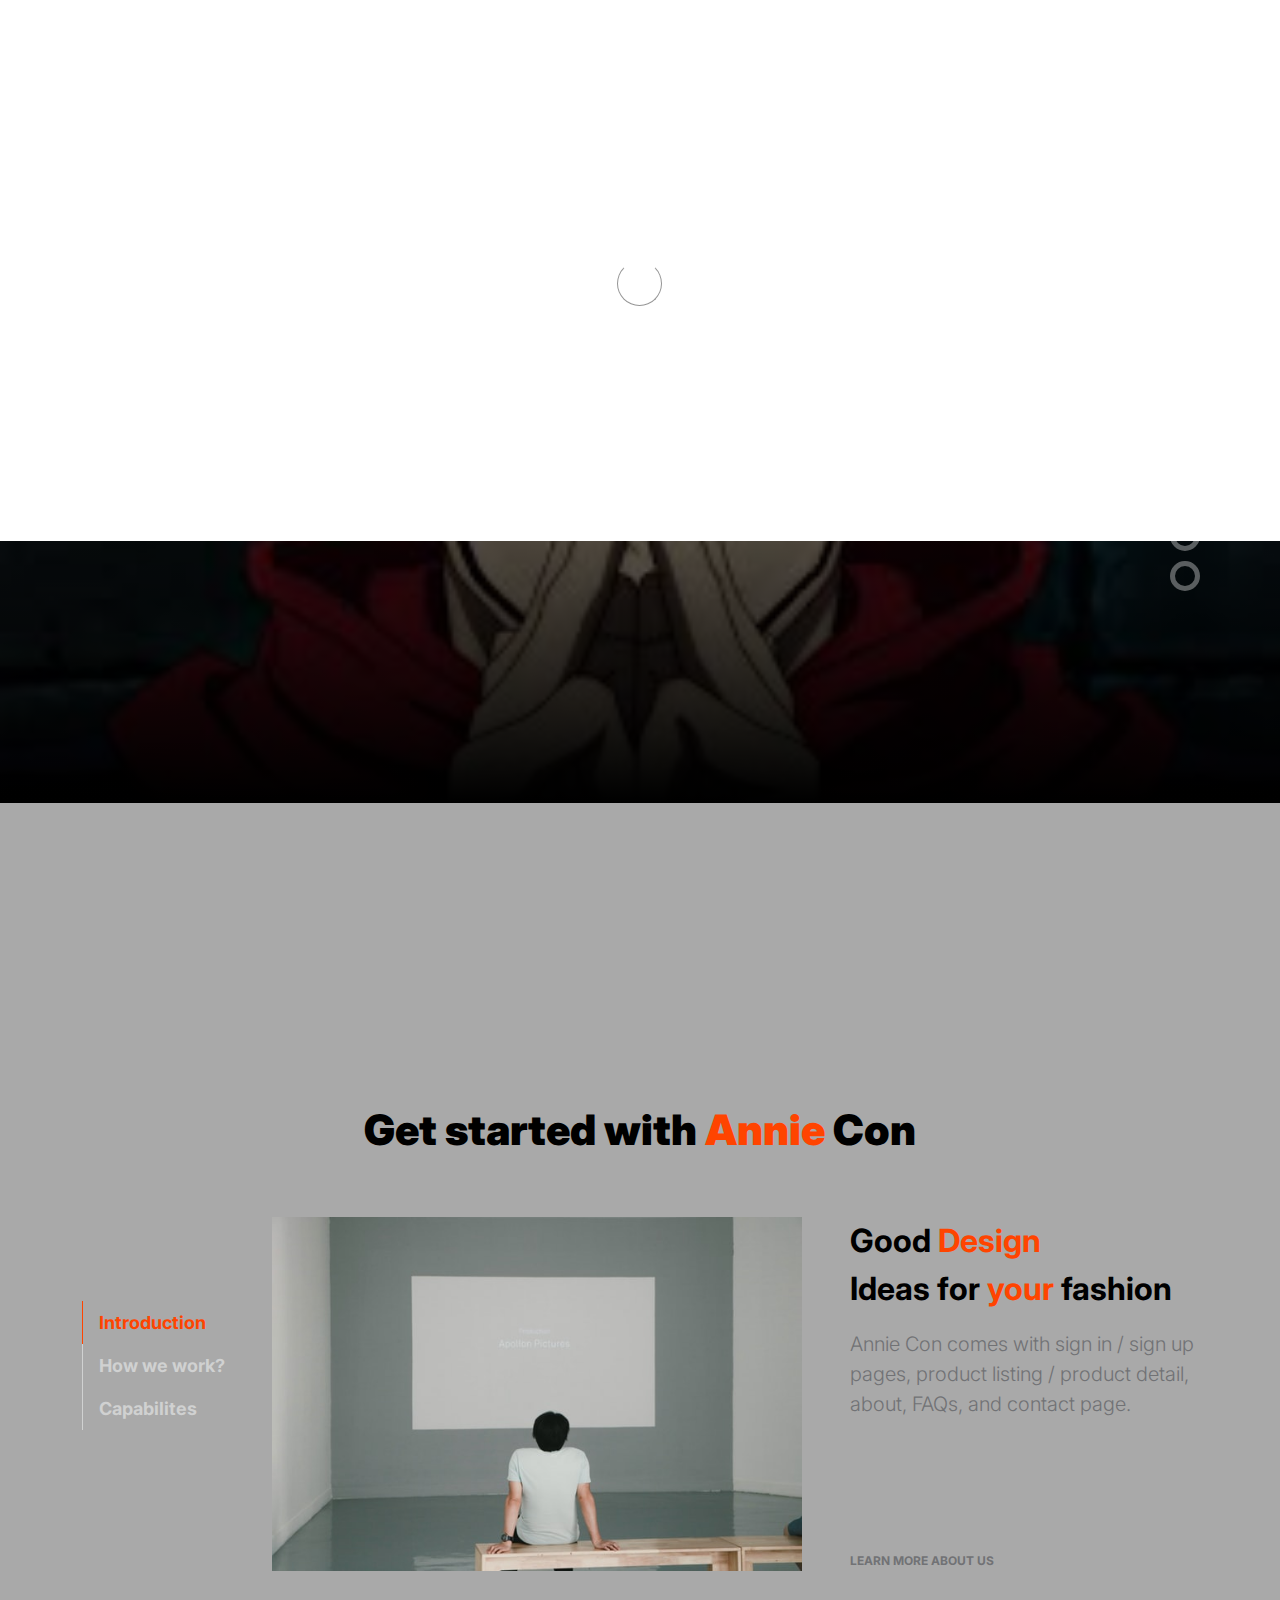
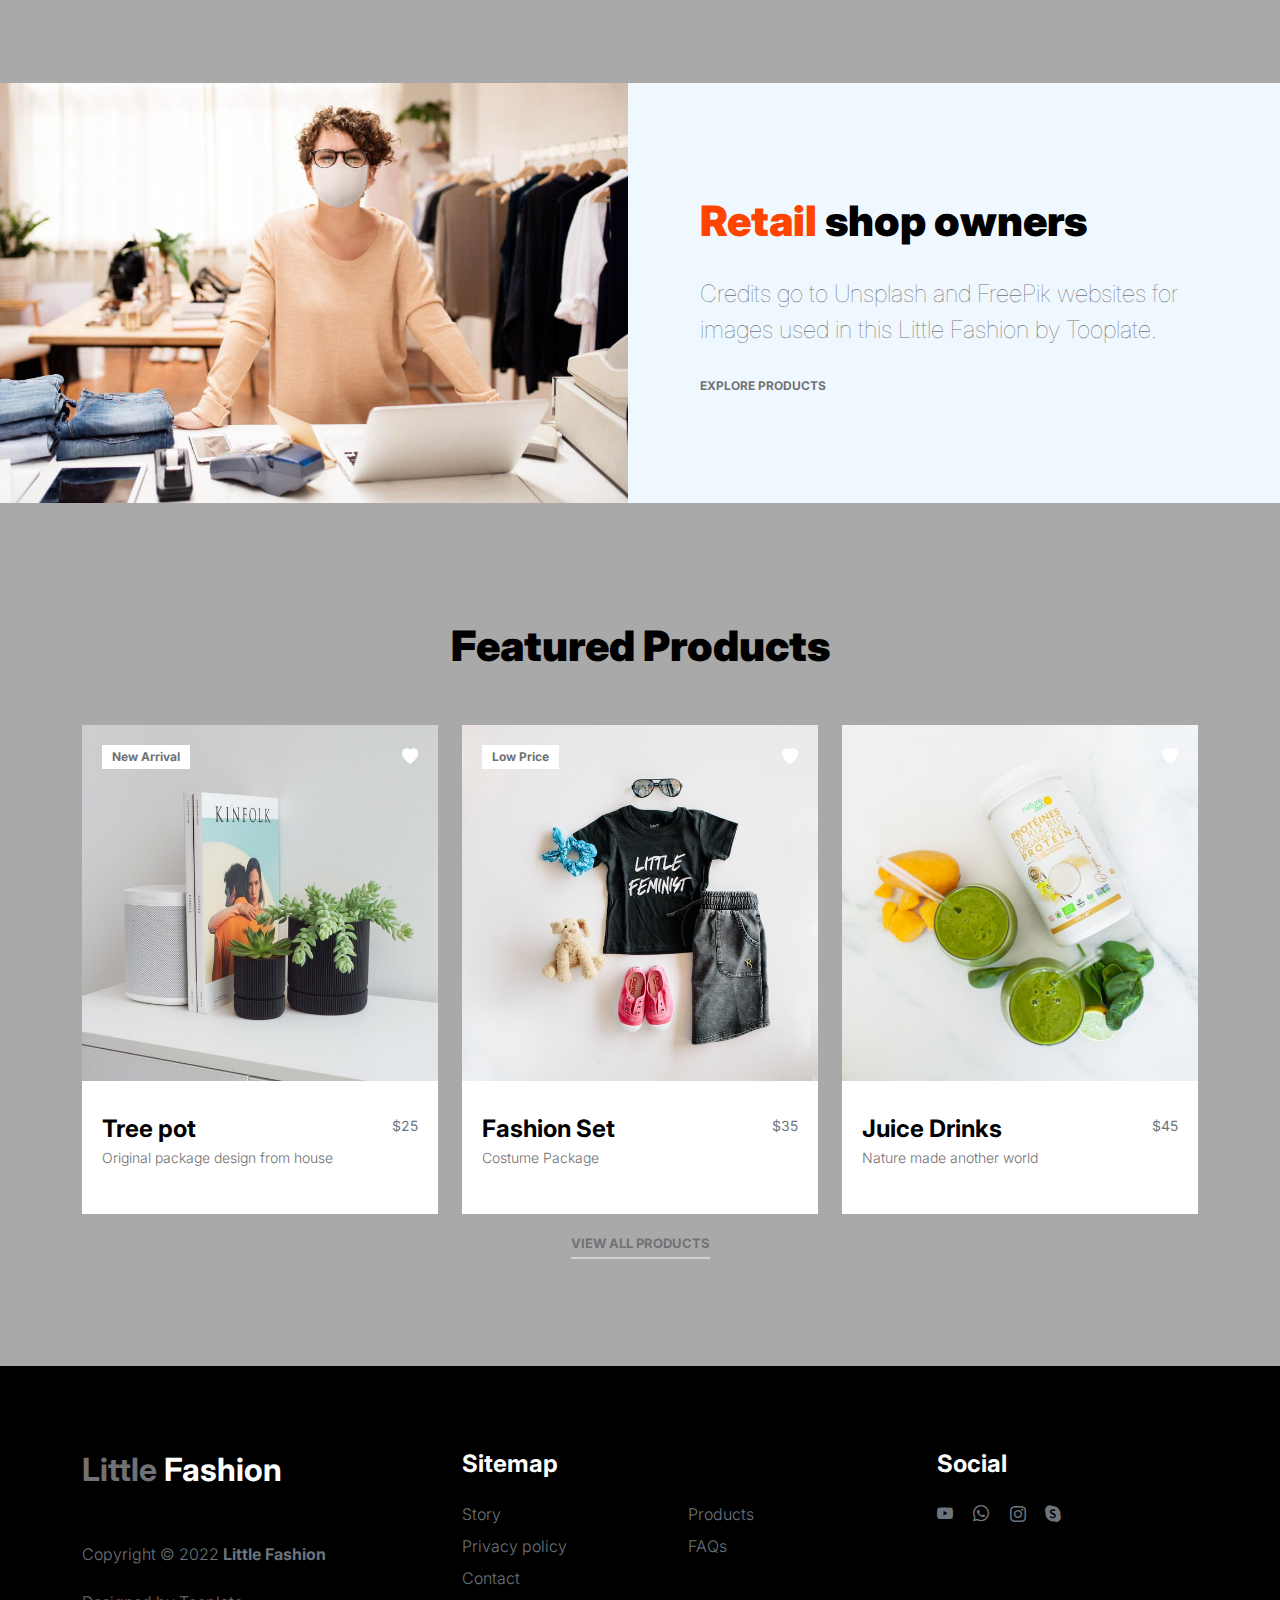
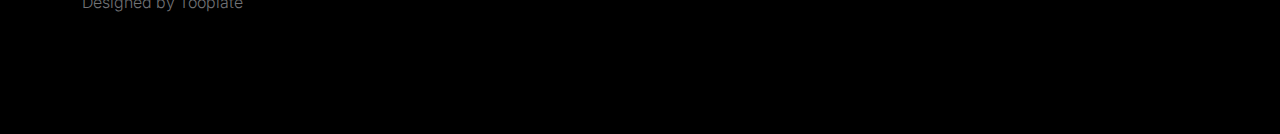
==== index.html @ 7e020263 "initial commit" ====
<!doctype html>
<html lang="en">
    <head>
        <meta charset="utf-8">
        <meta name="viewport" content="width=device-width, initial-scale=1">

        <meta name="description" content="">
        <meta name="author" content="">

        <title>Annie Con</title>

        <!-- CSS FILES -->
        <link rel="preconnect" href="https://fonts.googleapis.com">

        <link rel="preconnect" href="https://fonts.gstatic.com" crossorigin>

        <link href="https://fonts.googleapis.com/css2?family=Inter:wght@100;300;400;700;900&display=swap" rel="stylesheet">

        <link href="css/bootstrap.min.css" rel="stylesheet">
        <link href="css/bootstrap-icons.css" rel="stylesheet">

        <link rel="stylesheet" href="css/slick.css"/>

        <link href="css/tooplate-little-fashion.css" rel="stylesheet">
<!--

Tooplate 2127 Little Fashion

https://www.tooplate.com/view/2127-little-fashion

-->
    </head>
    
    <body>

        <section class="preloader">
            <div class="spinner">
                <span class="sk-inner-circle"></span>
            </div>
        </section>
    
        <main>

            <nav class="navbar navbar-expand-lg">
                <div class="container">
                    <button class="navbar-toggler" type="button" data-bs-toggle="collapse" data-bs-target="#navbarNav" aria-controls="navbarNav" aria-expanded="false" aria-label="Toggle navigation">
                        <span class="navbar-toggler-icon"></span>
                    </button>

                    <a class="navbar-brand" href="index.html">
                        <strong><span>Annie</span> Con</strong>
                    </a>

                    <div class="d-lg-none">
                        <a href="sign-in.html" class="bi-person custom-icon me-3"></a>

                        <a href="product-detail.html" class="bi-bag custom-icon"></a>
                    </div>

                    <div class="collapse navbar-collapse" id="navbarNav">
                        <ul class="navbar-nav mx-auto">
                            <li class="nav-item">
                                <a class="nav-link active" href="index.html">Home</a>
                            </li>

                            <li class="nav-item">
                                <a class="nav-link" href="about.html">Story</a>
                            </li>

                            <li class="nav-item">
                                <a class="nav-link" href="products.html">Products</a>
                            </li>

                            <li class="nav-item">
                                <a class="nav-link" href="faq.html">FAQs</a>
                            </li>

                            <li class="nav-item">
                                <a class="nav-link" href="contact.html">Contact</a>
                            </li>
                        </ul>

                        <div class="d-none d-lg-block">
                            <a href="sign-in.html" class="bi-person custom-icon me-3"></a>

                            <a href="product-detail.html" class="bi-bag custom-icon"></a>
                        </div>
                    </div>
                </div>
            </nav>

            <section class="slick-slideshow">   
                <div class="slick-custom">
                    <img src="images/slideshow/juju.jpeg" class="img-fluid" alt="">

                    <div class="slick-bottom">
                        <div class="container">
                            <div class="row">
                                <div class="col-lg-6 col-10">
                                    <h1 class="slick-title">Cool Characters</h1>

                                    <p class="lead text-white mt-lg-3 mb-lg-5">Annie Con brings all your favourite characters to life.</p>

                                    <a href="about.html" class="btn custom-btn">Learn more about us</a>
                                </div>
                            </div>
                        </div>
                    </div>
                </div>

                <div class="slick-custom">
                    <img src="images/slideshow/naruto.jpeg" class="img-fluid" alt="">

                    <div class="slick-bottom">
                        <div class="container">
                            <div class="row">
                                <div class="col-lg-6 col-10">
                                    <h1 class="slick-title">New Design</h1>

                                    <p class="lead text-white mt-lg-3 mb-lg-5">Please share this Annie Con to your friends. Thank you for supporting us.</p>

                                    <a href="product.html" class="btn custom-btn">Explore products</a>
                                </div>
                            </div>
                        </div>
                    </div>
                </div>

                <div class="slick-custom">
                    <img src="images/slideshow/tokyo.jpeg" class="img-fluid" alt="">

                    <div class="slick-bottom">
                        <div class="container">
                            <div class="row">
                                <div class="col-lg-6 col-10">
                                    <h1 class="slick-title">Talk to us</h1>

                                    <p class="lead text-white mt-lg-3 mb-lg-5">Annie Con welcome  everyone.</p>

                                    <a href="contact.html" class="btn custom-btn">Work with us</a>
                                </div>
                            </div>
                        </div>
                    </div>
                </div>

            </section>

            <section class="about section-padding">
                <div class="container">
                    <div class="row">

                        <div class="col-12 text-center">
                            <h2 class="mb-5">Get started with <span>Annie</span> Con</h2>
                        </div>

                        <div class="col-lg-2 col-12 mt-auto mb-auto">
                            <ul class="nav nav-pills mb-5 mx-auto justify-content-center align-items-center" id="pills-tab" role="tablist">
                                <li class="nav-item" role="presentation">
                                    <button class="nav-link active" id="pills-home-tab" data-bs-toggle="pill" data-bs-target="#pills-home" type="button" role="tab" aria-controls="pills-home" aria-selected="true">Introduction</button>
                                </li>

                                <li class="nav-item" role="presentation">
                                    <button class="nav-link" id="pills-youtube-tab" data-bs-toggle="pill" data-bs-target="#pills-youtube" type="button" role="tab" aria-controls="pills-youtube" aria-selected="true">How we work?</button>
                                </li>

                                <li class="nav-item" role="presentation">
                                    <button class="nav-link" id="pills-skill-tab" data-bs-toggle="pill" data-bs-target="#pills-skill" type="button" role="tab" aria-controls="pills-skill" aria-selected="false">Capabilites</button>
                                </li>
                            </ul>
                        </div>

                        <div class="col-lg-10 col-12">
                            <div class="tab-content mt-2" id="pills-tabContent">
                                <div class="tab-pane fade show active" id="pills-home" role="tabpanel" aria-labelledby="pills-home-tab">

                                    <div class="row">
                                        <div class="col-lg-7 col-12">
                                            <img src="images/pim-chu-z6NZ76_UTDI-unsplash.jpeg" class="img-fluid" alt="">
                                        </div>

                                        <div class="col-lg-5 col-12">
                                            <div class="d-flex flex-column h-100 ms-lg-4 mt-lg-0 mt-5">
                                                <h4 class="mb-3">Good <span>Design</span> <br>Ideas for <span>your</span> fashion</h4>

                                                <p>Annie Con comes with <a href="sign-in.html">sign in</a> / <a href="sign-up.html">sign up</a> pages, product listing / product detail, about, FAQs, and contact page.</p>

<!--                                                <p>Since this HTML template is based on Boostrap 5 CSS library, you can feel free to add more components as you need.</p>-->

                                                <div class="mt-2 mt-lg-auto">
                                                    <a href="about.html" class="custom-link mb-2">
                                                        Learn more about us
                                                        <i class="bi-arrow-right ms-2"></i>
                                                    </a>
                                                </div>
                                            </div>
                                        </div>
                                    </div>
                                </div>

                                <div class="tab-pane fade" id="pills-youtube" role="tabpanel" aria-labelledby="pills-youtube-tab">

                                    <div class="row">
                                        <div class="col-lg-7 col-12">
                                            <div class="ratio ratio-16x9">
                                                <iframe src="https://www.youtube-nocookie.com/embed/f_7JqPDWhfw?controls=0" title="YouTube video player" frameborder="0" allow="accelerometer; autoplay; clipboard-write; encrypted-media; gyroscope; picture-in-picture" allowfullscreen></iframe>
                                            </div>
                                        </div>

                                        <div class="col-lg-5 col-12">
                                            <div class="d-flex flex-column h-100 ms-lg-4 mt-lg-0 mt-5">
                                                <h4 class="mb-3">Life at Studio</h4>

                                                <p>Over three years in business, We’ve had the chance to work on a variety of projects, with companies</p>

                                                <p>Custom work is branding, web design, UI/UX design</p>

                                                <div class="mt-2 mt-lg-auto">
                                                    <a href="contact.html" class="custom-link mb-2">
                                                        Work with us
                                                        <i class="bi-arrow-right ms-2"></i>
                                                    </a>
                                                </div>
                                            </div>
                                        </div>
                                    </div>
                                </div>

                                <div class="tab-pane fade" id="pills-skill" role="tabpanel" aria-labelledby="pills-skill-tab">
                                    <div class="row">
                                        <div class="col-lg-7 col-12">
                                            <img src="images/cody-lannom-G95AReIh_Ko-unsplash.jpeg" class="img-fluid" alt="">
                                        </div>

                                        <div class="col-lg-5 col-12">
                                            <div class="d-flex flex-column h-100 ms-lg-4 mt-lg-0 mt-5">
                                                <h4 class="mb-3">What can help you?</h4>

                                                <p>Over three years in business, We’ve had the chance on projects</p>

                                                <div class="skill-thumb mt-3">

                                                    <strong>Branding</strong>
                                                        <span class="float-end">90%</span>
                                                            <div class="progress">
                                                                <div class="progress-bar progress-bar-primary" role="progressbar" aria-valuenow="90" aria-valuemin="0" aria-valuemax="100" style="width: 90%;"></div>
                                                            </div>

                                                    <strong>Design & Stragety</strong>
                                                        <span class="float-end">70%</span>
                                                            <div class="progress">
                                                                <div class="progress-bar progress-bar-primary" role="progressbar" aria-valuenow="70" aria-valuemin="0" aria-valuemax="100" style="width: 70%;"></div>
                                                            </div>

                                                    <strong>Online Platform</strong>
                                                        <span class="float-end">80%</span>
                                                            <div class="progress">
                                                                <div class="progress-bar progress-bar-primary" role="progressbar" aria-valuenow="80" aria-valuemin="0" aria-valuemax="100" style="width: 80%;"></div>
                                                            </div>

                                                </div>
                                                
                                                <div class="mt-2 mt-lg-auto">
                                                    <a href="products.html" class="custom-link mb-2">
                                                        Explore products
                                                        <i class="bi-arrow-right ms-2"></i>
                                                    </a>
                                                </div>
                                            </div>
                                        </div>
                                    </div>
                                </div>

                            </div>
                        </div>

                    </div>
                </div>
            </section>

            <section class="front-product">
                <div class="container-fluid p-0">
                    <div class="row align-items-center">

                        <div class="col-lg-6 col-12">
                            <img src="images/retail-shop-owner-mask-social-distancing-shopping.jpg" class="img-fluid" alt="">
                        </div>

                        <div class="col-lg-6 col-12">
                            <div class="px-5 py-5 py-lg-0">
                                
                                <h2 class="mb-4"><span>Retail</span> shop owners</h2>

                                <p class="lead mb-4">Credits go to Unsplash and FreePik websites for images used in this Little Fashion by Tooplate.</p>

                                <a href="products.html" class="custom-link">
                                    Explore Products
                                    <i class="bi-arrow-right ms-2"></i>
                                </a>
                            </div>
                        </div>

                    </div>
                </div>
            </section>

            <section class="featured-product section-padding">
                <div class="container">
                    <div class="row">
                        
                        <div class="col-12 text-center">
                            <h2 class="mb-5">Featured Products</h2>
                        </div>

                        <div class="col-lg-4 col-12 mb-3">
                            <div class="product-thumb">
                                <a href="product-detail.html">
                                    <img src="images/product/evan-mcdougall-qnh1odlqOmk-unsplash.jpeg" class="img-fluid product-image" alt="">
                                </a>

                                <div class="product-top d-flex">
                                    <span class="product-alert me-auto">New Arrival</span>

                                    <a href="#" class="bi-heart-fill product-icon"></a>
                                </div>

                                <div class="product-info d-flex">
                                    <div>
                                        <h5 class="product-title mb-0">
                                            <a href="product-detail.html" class="product-title-link">Tree pot</a>
                                        </h5>

                                        <p class="product-p">Original package design from house</p>
                                    </div>

                                    <small class="product-price text-muted ms-auto mt-auto mb-5">$25</small>
                                </div>
                            </div>
                        </div>

                        <div class="col-lg-4 col-12 mb-3">
                            <div class="product-thumb">
                                <a href="product-detail.html">
                                    <img src="images/product/jordan-nix-CkCUvwMXAac-unsplash.jpeg" class="img-fluid product-image" alt="">
                                </a>

                                <div class="product-top d-flex">
                                    <span class="product-alert">Low Price</span>

                                    <a href="#" class="bi-heart-fill product-icon ms-auto"></a>
                                </div>

                                <div class="product-info d-flex">
                                    <div>
                                        <h5 class="product-title mb-0">
                                            <a href="product-detail.html" class="product-title-link">Fashion Set</a>
                                        </h5>

                                        <p class="product-p">Costume Package</p>
                                    </div>

                                    <small class="product-price text-muted ms-auto mt-auto mb-5">$35</small>
                                </div>
                            </div>
                        </div>

                        <div class="col-lg-4 col-12">
                            <div class="product-thumb">
                                <a href="product-detail.html">
                                    <img src="images/product/nature-zen-3Dn1BZZv3m8-unsplash.jpeg" class="img-fluid product-image" alt="">
                                </a>

                                <div class="product-top d-flex">
                                    <a href="#" class="bi-heart-fill product-icon ms-auto"></a>
                                </div>

                                <div class="product-info d-flex">
                                    <div>
                                        <h5 class="product-title mb-0">
                                            <a href="product-detail.html" class="product-title-link">Juice Drinks</a>
                                        </h5>

                                        <p class="product-p">Nature made another world</p>
                                    </div>

                                    <small class="product-price text-muted ms-auto mt-auto mb-5">$45</small>
                                </div>
                            </div>
                        </div>

                        <div class="col-12 text-center">
                            <a href="products.html" class="view-all">View All Products</a>
                        </div>

                    </div>
                </div>
            </section>

        </main>

        <footer class="site-footer">
            <div class="container">
                <div class="row">

                    <div class="col-lg-3 col-10 me-auto mb-4">
                        <h4 class="text-white mb-3"><a href="index.html">Little</a> Fashion</h4>
                        <p class="copyright-text text-muted mt-lg-5 mb-4 mb-lg-0">Copyright © 2022 <strong>Little Fashion</strong></p>
                        <br>
                        <p class="copyright-text">Designed by <a href="https://www.tooplate.com/" target="_blank">Tooplate</a></p>
                    </div>

                    <div class="col-lg-5 col-8">
                        <h5 class="text-white mb-3">Sitemap</h5>

                        <ul class="footer-menu d-flex flex-wrap">
                            <li class="footer-menu-item"><a href="about.html" class="footer-menu-link">Story</a></li>

                            <li class="footer-menu-item"><a href="#" class="footer-menu-link">Products</a></li>

                            <li class="footer-menu-item"><a href="#" class="footer-menu-link">Privacy policy</a></li>

                            <li class="footer-menu-item"><a href="#" class="footer-menu-link">FAQs</a></li>

                            <li class="footer-menu-item"><a href="#" class="footer-menu-link">Contact</a></li>
                        </ul>
                    </div>

                    <div class="col-lg-3 col-4">
                        <h5 class="text-white mb-3">Social</h5>

                        <ul class="social-icon">

                            <li><a href="#" class="social-icon-link bi-youtube"></a></li>

                            <li><a href="#" class="social-icon-link bi-whatsapp"></a></li>

                            <li><a href="#" class="social-icon-link bi-instagram"></a></li>

                            <li><a href="#" class="social-icon-link bi-skype"></a></li>
                        </ul>
                    </div>

                </div>
            </div>
        </footer>

        <!-- JAVASCRIPT FILES -->
        <script src="js/jquery.min.js"></script>
        <script src="js/bootstrap.bundle.min.js"></script>
        <script src="js/Headroom.js"></script>
        <script src="js/jQuery.headroom.js"></script>
        <script src="js/slick.min.js"></script>
        <script src="js/custom.js"></script>

    </body>
</html>
---- css/tooplate-little-fashion.css ----
/*

Tooplate 2127 Little Fashion

https://www.tooplate.com/view/2127-little-fashion

*/


/*---------------------------------------
  CUSTOM PROPERTIES ( VARIABLES )             
-----------------------------------------*/
:root {
  --white-color:                #FFFFFF;
  --primary-color:              #FF4400;
  --section-bg-color:           #f0f8ff;
  --dark-color:                 #000000;
  --grey-color:                 #d0d1d1;
  --p-color:                    #717275;

  --body-font-family:           'Inter', sans-serif;

  --h5-font-size:               24px;
  --p-font-size:                20px;
  --copyright-text-font-size:   16px;
  --product-link-font-size:     14px;
  --custom-link-font-size:      12px;

  --font-weight-thin:           100;
  --font-weight-light:          300;
  --font-weight-normal:         400;
  --font-weight-bold:           700;
  --font-weight-black:          900;
}

body,
html {
  height: 100%;
}

html {
  scroll-behavior: smooth;
}

@media screen and (prefers-reduced-motion: reduce) {
  html {
    scroll-behavior: auto;
  }
}

body {
    background: darkgrey;
    font-family: var(--body-font-family);    
    position: relative;
}

/*---------------------------------------
  TYPOGRAPHY               
-----------------------------------------*/

h2,
h3,
h4,
h5,
h6 {
  color: var(--dark-color);
  line-height: inherit;
}

h1,
h2,
h3,
h4,
h5,
h6 {
  font-weight: var(--font-weight-bold);
}

h1,
h2 {
  font-weight: var(--font-weight-black);
}

h1 {
  font-size: 64px;
  line-height: normal;
}

h2 {
  font-size: 42px;
}

h3 {
  font-size: 36px;
}

h4 {
  font-size: 32px;
}

h5 {
  font-size: 24px;
}

h6 {
  font-size: 20px;
}

p {
  color: var(--p-color);
  font-size: var(--p-font-size);
  font-weight: var(--font-weight-light);
}

a, 
button {
  touch-action: manipulation;
  transition: all 0.3s;
}

a {
  color: var(--p-color);
  text-decoration: none;
}

a:hover {
  color: var(--primary-color);
}

.text-primary {
  color: var(--primary-color) !important;
}

::selection {
  background: var(--primary-color);
  color: var(--white-color);
}

/*---------------------------------------
  CUSTOM LINK               
-----------------------------------------*/
.custom-link {
  color: var(--p-color);
  font-size: var(--custom-link-font-size);
  font-weight: var(--font-weight-bold);
  text-transform: uppercase;
  position: relative;
}

.custom-link i {
  position: absolute;
  opacity: 0;
  bottom: 0;
  left: 100%;
  transition: all 0.3s;
  line-height: normal;
}

.custom-link:hover i {
  opacity: 1;
  left: 101%;
}

.lead {
  font-size: 1.5rem;
  font-weight: var(--font-weight-thin);
}

b,
strong {
  font-weight: var(--font-weight-bold);
}

/*---------------------------------------
  PRE LOADER               
-----------------------------------------*/
.preloader {
  position: fixed;
  top: 0;
  left: 0;
  width: 100%;
  height: 100%;
  z-index: 99999;
  display: flex;
  flex-flow: row nowrap;
  justify-content: center;
  align-items: center;
  background: none repeat scroll 0 0 var(--white-color);
}

.spinner {
  border: 1px solid transparent;
  border-radius: 5px;
  position: relative;
}

.spinner::before {
  content: '';
  box-sizing: border-box;
  position: absolute;
  top: 50%;
  left: 50%;
  width: 45px;
  height: 45px;
  margin-top: -10px;
  margin-left: -23px;
  border-radius: 50%;
  border: 1px solid #959595;
  border-top-color: var(--white-color);
  animation: spinner .9s linear infinite;
}

@keyframes spinner {
  to {transform: rotate(360deg);}
}

/*---------------------------------------
  CUSTOM BUTTON & ICON              
-----------------------------------------*/
.custom-btn {
  background: var(--dark-color);
  border-radius: 50px;
  color: var(--white-color);
  font-size: var(--copyright-text-font-size);
  text-transform: uppercase;
  padding: 16.50px 20px;
}

.social-btn {
  background: transparent;
  border: 1px solid var(--grey-color);
  color: var(--dark-color);
  text-transform: none;
}

.social-btn:hover {
  border-color: transparent;
}

.cart-form-select {
  border-radius: 0;
  padding-top: 15px;
  padding-bottom: 15px;
}

.cart-btn {
  border-radius: 0;
  width: 100%;
  font-size: var(--product-link-font-size);
}

.custom-btn:hover,
.slick-slideshow .custom-btn:hover {
  background: var(--primary-color);
  color: var(--white-color);
}

.custom-icon {
  color: var(--p-color);
  font-size: 24px;
}

.custom-icon {
  display: inline-block;
  vertical-align: middle;
}

.bi-bag.custom-icon {
  font-size: 17px;
}

.featured-icon {
  color: var(--grey-color);
  font-size: 52px;
}

/*---------------------------------------
  DIV SEPARATOR               
-----------------------------------------*/
.div-separator {
  position: relative;
}

.div-separator::before {
  content: "";
  height: 1px;
  background: var(--grey-color);
  display: block;
  width: 100%;
}

.div-separator span {
  position: absolute;
  top: 50%;
  margin-left: -22.5px;
  left: 50%;
  text-align: center;
  background: var(--white-color);
  margin-top: -11px;
  color: var(--dark-color);
  font-weight: var(--font-weight-bold);
  font-size: 14px;
  width: 35px;
  text-transform: uppercase;
}

/*---------------------------------------
  FULL IMAGE               
-----------------------------------------*/
.full-image-img {
  display: block;
  position: absolute;
  z-index: -1;
  right: 0;
  width: 100%;
  bottom: -120px;
  min-width: 650px;
}

@media (min-width: 1600px) {
  .full-image-img {
    bottom: -200px;
  }
}

/*---------------------------------------
  NAVIGATION               
-----------------------------------------*/
.navbar {
  background: var(--white-color);
  position: fixed;
  top: 0;
  right: 0;
  left: 0;
  padding: 25px 0;
  z-index: 2;
  will-change: transform;
  transition: transform 300ms linear;
}

.navbar span, h2 span, h4 span {
	color: var(--primary-color);
}

.navbar.headroom--not-top {
  padding: 20px 0;
}

.headroom--pinned {
  transform: translate(0, 0);
}

.headroom--unpinned {
  transform: translate(0, -150%);
}

.navbar-brand {
  color: var(--dark-color);
  font-size: 24px;
  font-weight: var(--font-weight-light);
  margin: 0;
  padding: 0;
}

.navbar-expand-lg .navbar-nav .nav-link {
  display: inline-block;
  padding: 0;
  margin-right: 1.5rem;
  margin-left: 1.5rem;
}

.nav-link {
  color: var(--p-color);
  font-size: 16px;
  position: relative;
}

.navbar .nav-link::after {
  position: absolute;
  top: 100%;
  left: 0;
  width: 100%;
  height: 2px;
  background: var(--grey-color);
  content: '';
  opacity: 0;
  -webkit-transition: opacity 0.3s, -webkit-transform 0.3s;
  -moz-transition: opacity 0.3s, -moz-transform 0.3s;
  transition: opacity 0.3s, transform 0.3s;
  -webkit-transform: translateY(10px);
  -moz-transform: translateY(10px);
  transform: translateY(10px);
}

.navbar .nav-link.active::after, 
.navbar .nav-link:hover::after {
  opacity: 1;
  -webkit-transform: translateY(0px);
  -moz-transform: translateY(0px);
  transform: translateY(0px);
}

.navbar .nav-link.active,
.navbar .nav-link:hover {
  color: var(--primary-color);
}

.nav-link:focus, 
.nav-link:hover {
  color: var(--p-color);
}

.navbar-toggler {
  border: 0;
  padding: 0;
  cursor: pointer;
  margin: 0;
  width: 30px;
  height: 35px;
  outline: none;
}

.navbar-toggler:focus {
  outline: none;
  box-shadow: none;
}

.navbar-toggler[aria-expanded="true"] .navbar-toggler-icon {
  background: transparent;
}

.navbar-toggler[aria-expanded="true"] .navbar-toggler-icon:before,
.navbar-toggler[aria-expanded="true"] .navbar-toggler-icon:after {
  transition: top 300ms 50ms ease, -webkit-transform 300ms 350ms ease;
  transition: top 300ms 50ms ease, transform 300ms 350ms ease;
  transition: top 300ms 50ms ease, transform 300ms 350ms ease, -webkit-transform 300ms 350ms ease;
  top: 0;
}

.navbar-toggler[aria-expanded="true"] .navbar-toggler-icon:before {
  transform: rotate(45deg);
}

.navbar-toggler[aria-expanded="true"] .navbar-toggler-icon:after {
  transform: rotate(-45deg);
}

.navbar-toggler .navbar-toggler-icon {
  background: var(--dark-color);
  transition: background 10ms 300ms ease;
  display: block;
  width: 30px;
  height: 2px;
  position: relative;
}

.navbar-toggler .navbar-toggler-icon::before,
.navbar-toggler .navbar-toggler-icon::after {
  transition: top 300ms 350ms ease, -webkit-transform 300ms 50ms ease;
  transition: top 300ms 350ms ease, transform 300ms 50ms ease;
  transition: top 300ms 350ms ease, transform 300ms 50ms ease, -webkit-transform 300ms 50ms ease;
  position: absolute;
  right: 0;
  left: 0;
  background: var(--dark-color);
  width: 30px;
  height: 2px;
  content: '';
}

.navbar-toggler .navbar-toggler-icon:before {
  top: -8px;
}

.navbar-toggler .navbar-toggler-icon:after {
  top: 8px;
}

/*---------------------------------------
  SITE HEADER              
-----------------------------------------*/
.site-header {
  background-color: var(--section-bg-color);
  position: relative;
  overflow: hidden;
  margin-top: 86px;
}

.site-header.section-padding {
  padding-top: 7rem;
  padding-bottom: 7rem;
}

.site-header.section-padding-img {
  padding-top: 10rem;
  padding-bottom: 10rem;
}

.header-image {
  position: absolute;
  top: 0;
  right: 0;
  width: 50%;
  height: 100%;
  object-fit: cover;
}

/*---------------------------------------
  SLICK SLIDESHOW               
-----------------------------------------*/
@media (min-width: 992px) {
  .slick-slideshow {
    height: 100vh;
  }
}

.slick-slideshow {
  margin-top: 86px;
}

.slick-title {
  color: var(--white-color);
}

.slick-custom {
  position: relative;
}

.slick-custom img {
  width: 100%;
  object-fit: cover;
}

.slick-bottom {
  background: linear-gradient(to top, var(--dark-color), transparent 90%);
  position: absolute;
  z-index: 2;
  bottom: 0;
  right: 0;
  left: 0;
  width: 100%;
  height: 100%;
}

.slick-bottom .container {
  position: absolute;
  top: 40%;
  left: 50%;
  transform: translate(-50%, -40%);
}

.slick-overlay {
  background: linear-gradient(to top, #000, transparent 120%);
  position: absolute;
  top: 0;
  right: 0;
  bottom: 0;
  left: 0;
}

.slick-slideshow .custom-btn {
  font-weight: var(--font-weight-bold);
  display: inline-block;
  padding-right: 32px;
  padding-left: 32px;
}

@media (min-width: 576px) {
  .slick-slideshow .slick-dots {
    max-width: 540px;
  }
}

@media (min-width: 768px) {
  .slick-slideshow .slick-dots {
    max-width: 720px;
  }
}

@media (min-width: 992px) {
  .slick-slideshow .slick-dots {
    max-width: 960px;
  }
}

@media (min-width: 1200px) {
  .slick-slideshow .slick-dots {
    max-width: 1140px;
  }
}

@media (min-width: 1400px) {
  .slick-slideshow .slick-dots {
    max-width: 1320px;
  }
}

.slick-slideshow .slick-dots {
  position: absolute;
  z-index: 2;
  top: 50%;
  left: 0;
  right: 0;
  transform: translate(0, -50%);
  margin: 0 auto;
  padding: 0;
}

.slick-slideshow .slick-dots li {
  background: transparent;
  border: 5px solid rgba(255, 255, 255, 0.35);
  border-radius: 100%;
  display: block;
  width: 30px;
  height: 30px;
  margin: 10px;
  padding: 5px;
  margin-left: auto;
  cursor: pointer;
}

.slick-slideshow .slick-dots button {
  background: transparent;
  border: none;
  color: transparent;
  display: block;
  width: 100%;
  height: 0;
  margin: 0;
  padding: 0;
  outline: none;
  height: 0;
}

.slick-slideshow .slick-dots li:hover,
.slick-slideshow .slick-dots .slick-active {
  background: var(--white-color);
}

/*---------------------------------------
  CUSTOM CIRCLE IMAGES               
-----------------------------------------*/

.custom-circle-image {
  border-radius: 100px;
  width: 55px;
  height: 55px;
}

.custom-circle-image.team-image {
  width: 85px;
  height: 85px;
}

/*---------------------------------------
  TESTIMONIAL               
-----------------------------------------*/
.slick-testimonial .slick-list,
.slick-testimonial .slick-track {
  height: 100%;
}

.slick-testimonial {
  margin: auto;
}

.slick-testimonial-caption {
  quotes: '❝' '❞';
  position: relative;
  padding: 5rem 7rem;
}

.slick-testimonial-caption::before {
  content: open-quote;
  display: inline-block;
  color: var(--primary-color);
  font-family: auto;
  font-size: 100px;
  height: 0;
  position: absolute;
  top: 0;
  left: 0;
}

.slick-testimonial .slick-dots {
  text-align: center;
}

.slick-testimonial .slick-dots li {
  background: var(--grey-color);
  display: inline-block;
  vertical-align: top;
  width: 16%;
  height: 1px;
}

.slick-testimonial .slick-dots button {
  background: transparent;
  border: none;
  color: transparent;
  display: block;
  width: 100%;
  height: 0;
  margin: 0;
  padding: 0;
}

.slick-testimonial .slick-dots li:hover,
.slick-testimonial .slick-dots .slick-active {
  background: var(--dark-color);
}

/*---------------------------------------
  SECTION               
-----------------------------------------*/
section {
  content-visibility: auto;
  contain-intrinsic-size: 700px;
}

.section-padding {
  padding-top: 7rem;
  padding-bottom: 7rem;
}

.featured {
  background: var(--section-bg-color);
}

/*---------------------------------------
  ABOUT               
-----------------------------------------*/
.about .nav-pills .nav-item {
  width: 100%;
}

.about .nav-pills .nav-link {
  color: var(--grey-color);
  font-size: 18px;
  font-weight: var(--font-weight-bold);
  border-left: 1px solid var(--grey-color);
  border-radius: 0;
  padding-right: 0;
}

.about .nav-pills .nav-link:hover,
.about .nav-pills .nav-link.active, 
.about .nav-pills .show>.nav-link {
  background: transparent;
  border-left-color: var(--primary-color);
  color: var(--primary-color);
}

/*---------------------------------------
  FAQ ACCORDION               
-----------------------------------------*/
.accordion-item {
  background-color: transparent;
  border-top: 0;
  border-right: 0;
  border-left: 0;
}

.accordion-button {
  background-color: transparent;
  box-shadow: none;
}

.accordion-button:not(.collapsed) {
  background: transparent;
  box-shadow: none;
}

button:focus:not(:focus-visible) {
  border-color: transparent;
  box-shadow: none;
}

.accordion-body {
  border-top: 1px solid rgba(0,0,0,.125);
}

.accordion-button {
  font-size: 1.5rem;
  font-weight: var(--font-weight-normal);
  padding-top: 1.5rem;
  padding-right: 0;
  padding-bottom: 1.5rem;
  padding-left: 0;
}

.accordion-body {
  padding: 2rem 0;
}

/*---------------------------------------
  TEAM MEMBERS               
-----------------------------------------*/
.team {
  background: var(--grey-color);
}

.team-thumb {
  background: var(--white-color);
  position: relative;
  border-radius: .25rem;
  padding: 42px 32px;
}

.team-info {
  width: 100%;
}

.custom-modal-btn {
  background: var(--grey-color);
  color: var(--white-color);
  position: absolute;
  top: 0;
  right: 0;
  bottom: 0;
  margin: auto 32px;
  width: 42px;
  height: 42px;
}

.modal-body {
  padding: 4rem;
}

.modal-header {
  padding-top: 7rem;
  padding-bottom: 5rem;
}

.modal-header .btn-close {
  position: absolute;
  top: 0;
  right: 0;
  font-size: 24px;
  margin: 32px;
}

#cart-modal .modal-header .btn-close {
  z-index: 2;
  margin: 22px;
}

#cart-modal .modal-header {
  border-bottom: 0;
  padding: 0;
}

#cart-modal .modal-footer {
  padding: 2rem 4rem;
}

/*---------------------------------------
  SKILL - PROGRESS BAR               
-----------------------------------------*/
.skill-thumb strong {
  display: inline-block;
  margin-bottom: 6px;
}

.skill-thumb span {
  color: var(--dark-color);
  font-size: 24px;
  font-weight: var(--font-weight-bold);
}

.skill-thumb .progress {
  background: var(--white-color);
  box-shadow: none;
  border-radius: 100px;
  height: 1px;
  margin-bottom: 16px;
}

.skill-thumb .progress .progress-bar-primary {
  background: var(--grey-color);
}

/*---------------------------------------
  PRODUCT               
-----------------------------------------*/
.front-product {
  background: var(--section-bg-color);
}

.product-thumb {
  background: var(--white-color);
  position: relative;
  transition: all 0.5s ease-out;
}

.product-image {
  transition: all 0.5s ease-out;
}

.product-thumb:hover .product-image {
  box-shadow: 0 1rem 3rem rgba(0,0,0,.175);
}

.product-top {
  position: absolute;
  top: 0;
  right: 0;
  left: 0;
  margin: 20px;
}

.product-info {
  padding: 30px 20px;
}

.product-description,
.product-cart-thumb {
  padding: 0 20px;
}

.product-icon {
  color: var(--white-color);
}

.product-title-link {
  color: var(--dark-color);
}

.product-additional-link {
  display: inline-block;
  vertical-align: top;
  font-size: var(--product-link-font-size);
  margin-top: 32px;
  margin-right: 12px;
}

.product-alert {
  background: var(--white-color);
  color: var(--p-color);
  font-size: var(--custom-link-font-size);
  font-weight: var(--font-weight-bold);
  padding: 3px 10px;
}

.product-p {
  font-size: var(--product-link-font-size);
}

.view-all {
  text-transform: uppercase;
  color: var(--p-color);
  font-size: 13px;
  font-weight: var(--font-weight-bold);
  border-bottom: 2px solid var(--grey-color);
  padding-bottom: 6px;
}

/*---------------------------------------
  CONTACT              
-----------------------------------------*/
.contact-info {
  padding: 40px;
}

.contact-form .form-control {
  border-color: var(--grey-color);
  font-weight: var(--font-weight-normal);
}

.form-floating>label {
  color: var(--grey-color);
  font-weight: var(--font-weight-normal);
}

.contact-form button[type='submit'] {
  background: var(--dark-color);
  border: none;
  border-radius: 100px;
  color: var(--white-color);
  font-weight: var(--font-weight-bold);
  text-transform: uppercase;
  padding: 16px;
}

.contact-form button[type='submit']:hover {
  background: var(--primary-color);
}

/*---------------------------------------
  SITE FOOTER               
-----------------------------------------*/
.site-footer {
  background: var(--dark-color);
  padding-top: 5rem;
  padding-bottom: 5rem;
}

.footer-menu {
  margin: 0;
  padding: 0;
}

.footer-menu-item {
  display: block;
  width: 50%;
}

.footer-menu-link {
  color: #6c757d;
  font-weight: var(--font-weight-light);
  display: inline-block;
  vertical-align: top;
  margin-top: 4px;
  margin-bottom: 4px;
}

.site-footer .social-icon-link {
  margin-top: 4px;
}

.site-footer .social-icon-link:hover,
.footer-menu-link:hover {
  color: var(--white-color);
}

.copyright-text {
  font-size: var(--copyright-text-font-size);
}

/*---------------------------------------
  SOCIAL ICON               
-----------------------------------------*/
.social-icon {
  margin: 0;
  padding: 0;
}

.social-icon li {
  list-style: none;
  display: inline-block;
  vertical-align: top;
}

.social-icon-link {
  color: #6c757d;
  font-size: 1rem;
  display: inline-block;
  vertical-align: top;
  margin-bottom: 4px;
  margin-right: 15px;
}

.social-icon-link:hover {
  color: var(--primary-color);
}

/*---------------------------------------
  RESPONSIVE STYLES               
-----------------------------------------*/
@media screen and (max-width: 1200px) {
  h1 {
    font-size: 62px;
  }
}

@media screen and (max-width: 991px) {
  h1 {
    font-size: 42px;
    margin-bottom: 0;
  }

  h2 {
    font-size: 36px;
  }

  h3 {
    font-size: 32px;
  }

  h4 {
    font-size: 28px;
  }

  h5 {
    font-size: 24px;
  }

  h6 {
    font-size: 20px;
  }

  .lead {
    font-size: 16px;
  }

  .navbar-expand-lg .navbar-nav .nav-link {
    margin-top: 1rem;
  }

  .site-header {
    background-position: bottom;
  }

  #cart-modal .modal-header .btn-close {
    margin: 22px 14px;
  }

  .custom-btn {
    font-size: 14px;
    padding: 13.5px 20px;
  }

  .slick-slideshow .custom-btn {
    padding-right: 27px;
    padding-left: 27px;
  }

  .social-login,
  .div-separator {
    width: 75% !important;
  }

  #cart-modal .modal-footer .row {
    width: 100% !important;
  }

  .site-header.section-padding,
  .section-padding {
    padding-top: 4rem;
    padding-bottom: 4rem;
  }

  .site-header-image.section-padding {
    padding-bottom: 0;
  }

  .header-info {
    padding-top: 50px;
    padding-bottom: 100px;
  }

  .header-image {
    position: relative;
    top: auto;
    bottom: 0;
    left: 0;
    width: auto;
    height: auto;
  }

  .slick-testimonial-caption {
    padding: 6rem 3rem 4rem 3rem;
  }

  .slick-slideshow .slick-dots li {
    width: 25px;
    height: 25px;
  }

  .modal-header {
    padding-top: 6rem;
    padding-bottom: 2rem;
  }

  .modal-body {
    padding: 2rem;
  }

  #cart-modal .modal-footer {
    padding-right: 0;
    padding-left: 0;
  }

  #cart-modal .modal-body {
    padding: 4rem 2rem 2rem 2rem;
  }

  .full-image-img {
    bottom: 0;
  }
}
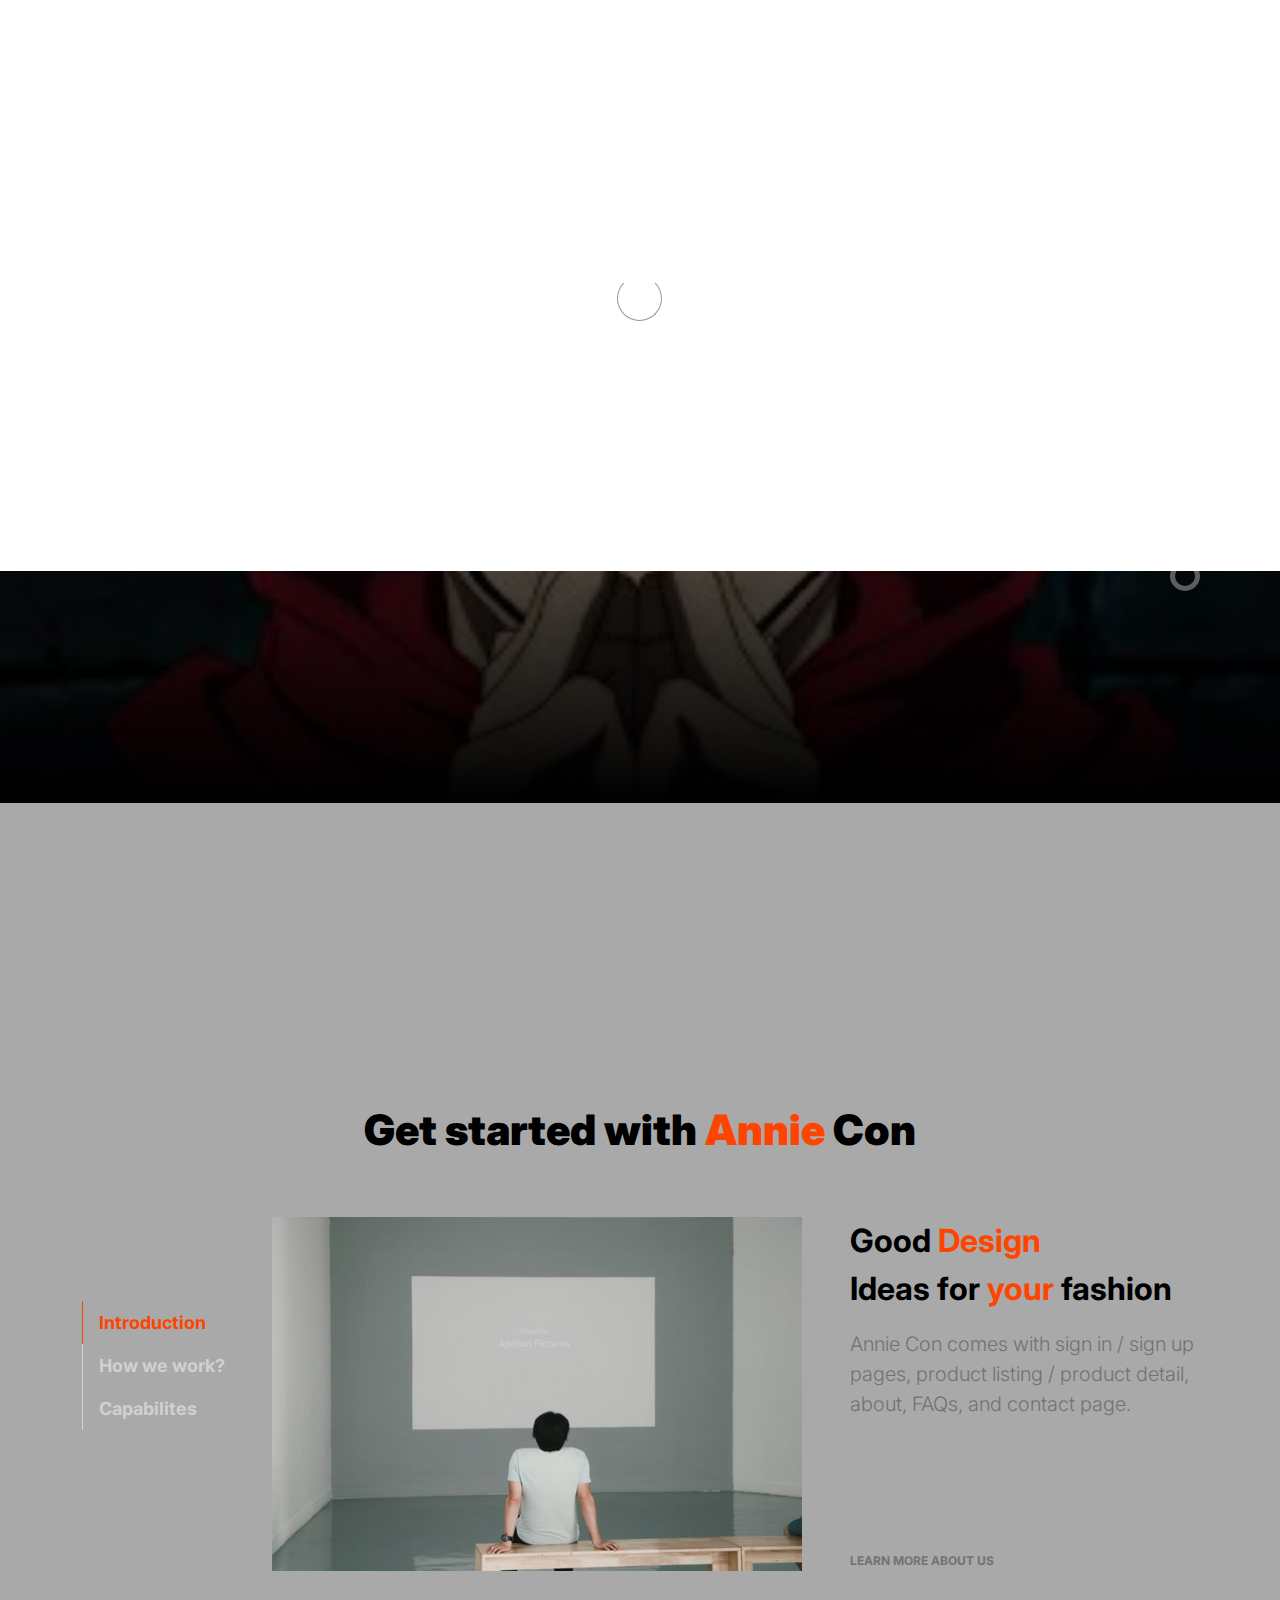
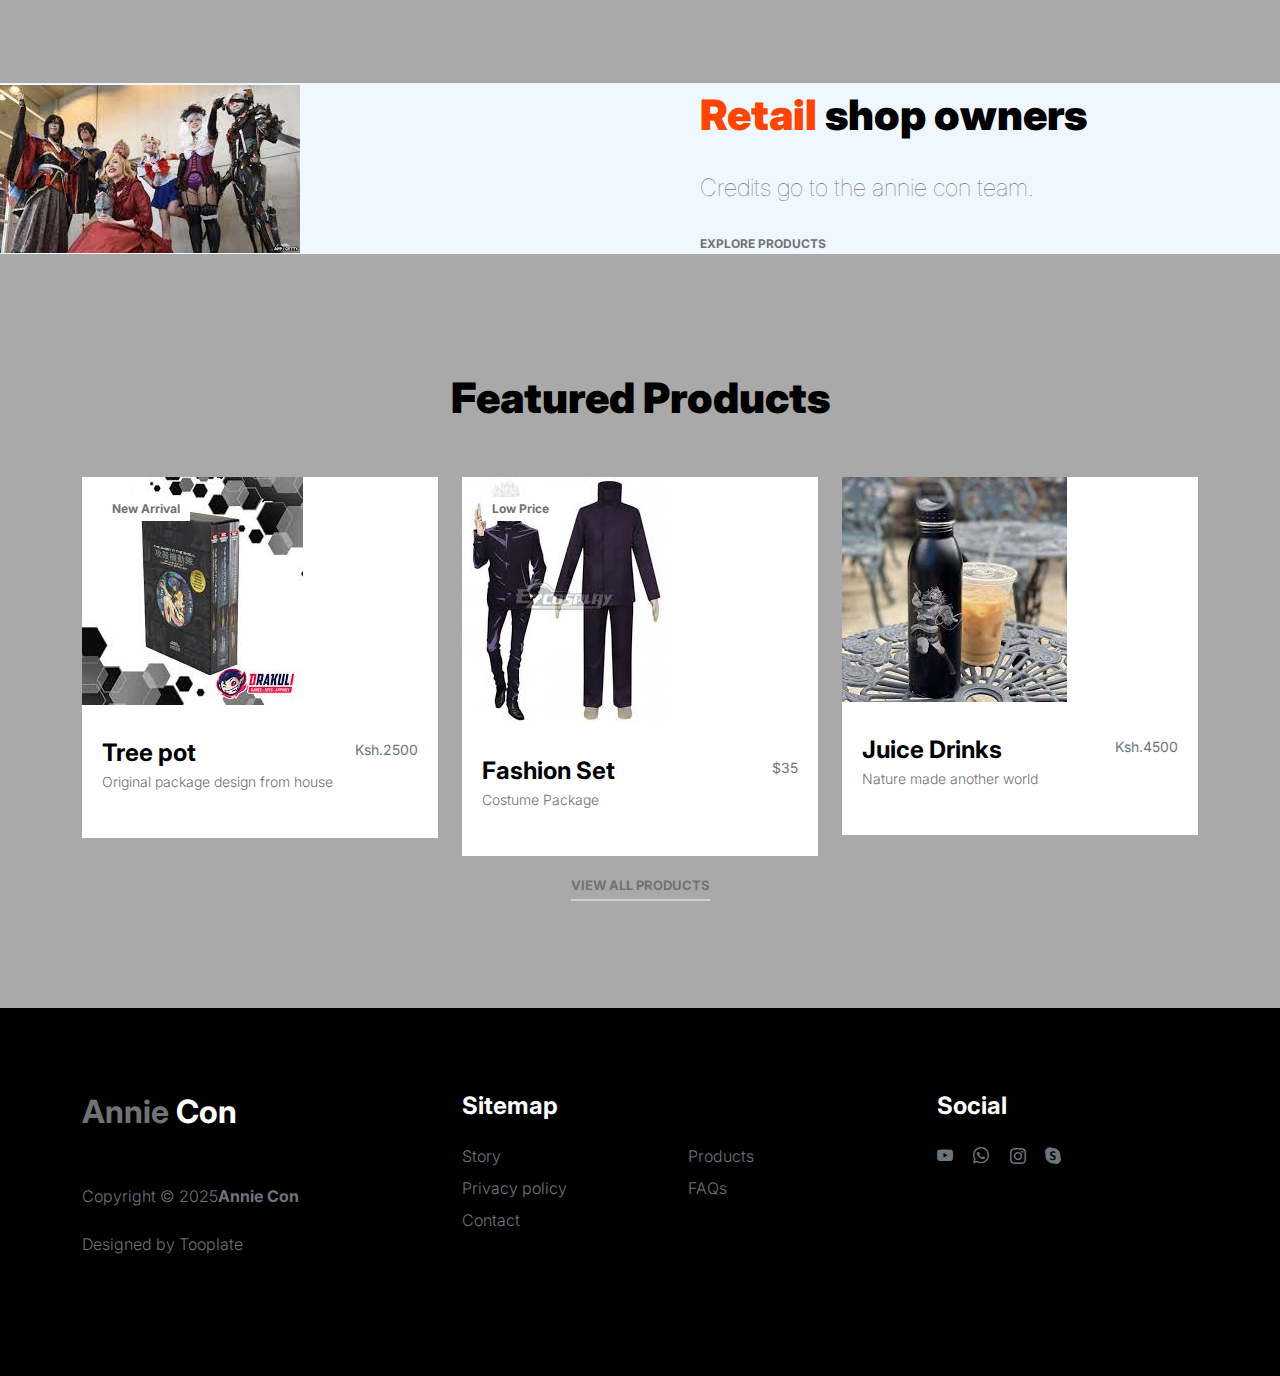
==== commit ef04bd77: "initial commit" ====
--- a/index.html
+++ b/index.html
@@ -203,7 +203,7 @@
                                     <div class="row">
                                         <div class="col-lg-7 col-12">
                                             <div class="ratio ratio-16x9">
-                                                <iframe src="https://www.youtube-nocookie.com/embed/f_7JqPDWhfw?controls=0" title="YouTube video player" frameborder="0" allow="accelerometer; autoplay; clipboard-write; encrypted-media; gyroscope; picture-in-picture" allowfullscreen></iframe>
+<!--                                                <iframe src="https://www.youtube-nocookie.com/embed/f_7JqPDWhfw?controls=0" title="YouTube video player" frameborder="0" allow="accelerometer; autoplay; clipboard-write; encrypted-media; gyroscope; picture-in-picture" allowfullscreen></iframe>-->
                                             </div>
                                         </div>
 
@@ -229,7 +229,7 @@
                                 <div class="tab-pane fade" id="pills-skill" role="tabpanel" aria-labelledby="pills-skill-tab">
                                     <div class="row">
                                         <div class="col-lg-7 col-12">
-                                            <img src="images/cody-lannom-G95AReIh_Ko-unsplash.jpeg" class="img-fluid" alt="">
+                                            <img src="images/annie/studio.jpeg" class="img-fluid" alt="">
                                         </div>
 
                                         <div class="col-lg-5 col-12">
@@ -283,7 +283,7 @@
                     <div class="row align-items-center">
 
                         <div class="col-lg-6 col-12">
-                            <img src="images/retail-shop-owner-mask-social-distancing-shopping.jpg" class="img-fluid" alt="">
+                            <img src="images/annie/group.jpeg" class="img-fluid" alt="">
                         </div>
 
                         <div class="col-lg-6 col-12">
@@ -291,7 +291,7 @@
                                 
                                 <h2 class="mb-4"><span>Retail</span> shop owners</h2>
 
-                                <p class="lead mb-4">Credits go to Unsplash and FreePik websites for images used in this Little Fashion by Tooplate.</p>
+                                <p class="lead mb-4">Credits go to the annie con team.</p>
 
                                 <a href="products.html" class="custom-link">
                                     Explore Products
@@ -315,7 +315,7 @@
                         <div class="col-lg-4 col-12 mb-3">
                             <div class="product-thumb">
                                 <a href="product-detail.html">
-                                    <img src="images/product/evan-mcdougall-qnh1odlqOmk-unsplash.jpeg" class="img-fluid product-image" alt="">
+                                    <img src="images/annie/book.jpeg" class="img-fluid product-image" alt="">
                                 </a>
 
                                 <div class="product-top d-flex">
@@ -333,7 +333,7 @@
                                         <p class="product-p">Original package design from house</p>
                                     </div>
 
-                                    <small class="product-price text-muted ms-auto mt-auto mb-5">$25</small>
+                                    <small class="product-price text-muted ms-auto mt-auto mb-5">Ksh.2500</small>
                                 </div>
                             </div>
                         </div>
@@ -341,7 +341,7 @@
                         <div class="col-lg-4 col-12 mb-3">
                             <div class="product-thumb">
                                 <a href="product-detail.html">
-                                    <img src="images/product/jordan-nix-CkCUvwMXAac-unsplash.jpeg" class="img-fluid product-image" alt="">
+                                    <img src="images/annie/clothes.jpeg" class="img-fluid product-image" alt="">
                                 </a>
 
                                 <div class="product-top d-flex">
@@ -367,7 +367,7 @@
                         <div class="col-lg-4 col-12">
                             <div class="product-thumb">
                                 <a href="product-detail.html">
-                                    <img src="images/product/nature-zen-3Dn1BZZv3m8-unsplash.jpeg" class="img-fluid product-image" alt="">
+                                    <img src="images/annie/bottle.jpeg" class="img-fluid product-image" alt="">
                                 </a>
 
                                 <div class="product-top d-flex">
@@ -383,7 +383,7 @@
                                         <p class="product-p">Nature made another world</p>
                                     </div>
 
-                                    <small class="product-price text-muted ms-auto mt-auto mb-5">$45</small>
+                                    <small class="product-price text-muted ms-auto mt-auto mb-5">Ksh.4500</small>
                                 </div>
                             </div>
                         </div>
@@ -403,8 +403,8 @@
                 <div class="row">
 
                     <div class="col-lg-3 col-10 me-auto mb-4">
-                        <h4 class="text-white mb-3"><a href="index.html">Little</a> Fashion</h4>
-                        <p class="copyright-text text-muted mt-lg-5 mb-4 mb-lg-0">Copyright © 2022 <strong>Little Fashion</strong></p>
+                        <h4 class="text-white mb-3"><a href="index.html">Annie</a> Con</h4>
+                        <p class="copyright-text text-muted mt-lg-5 mb-4 mb-lg-0">Copyright © 2025<strong>Annie Con</strong></p>
                         <br>
                         <p class="copyright-text">Designed by <a href="https://www.tooplate.com/" target="_blank">Tooplate</a></p>
                     </div>
